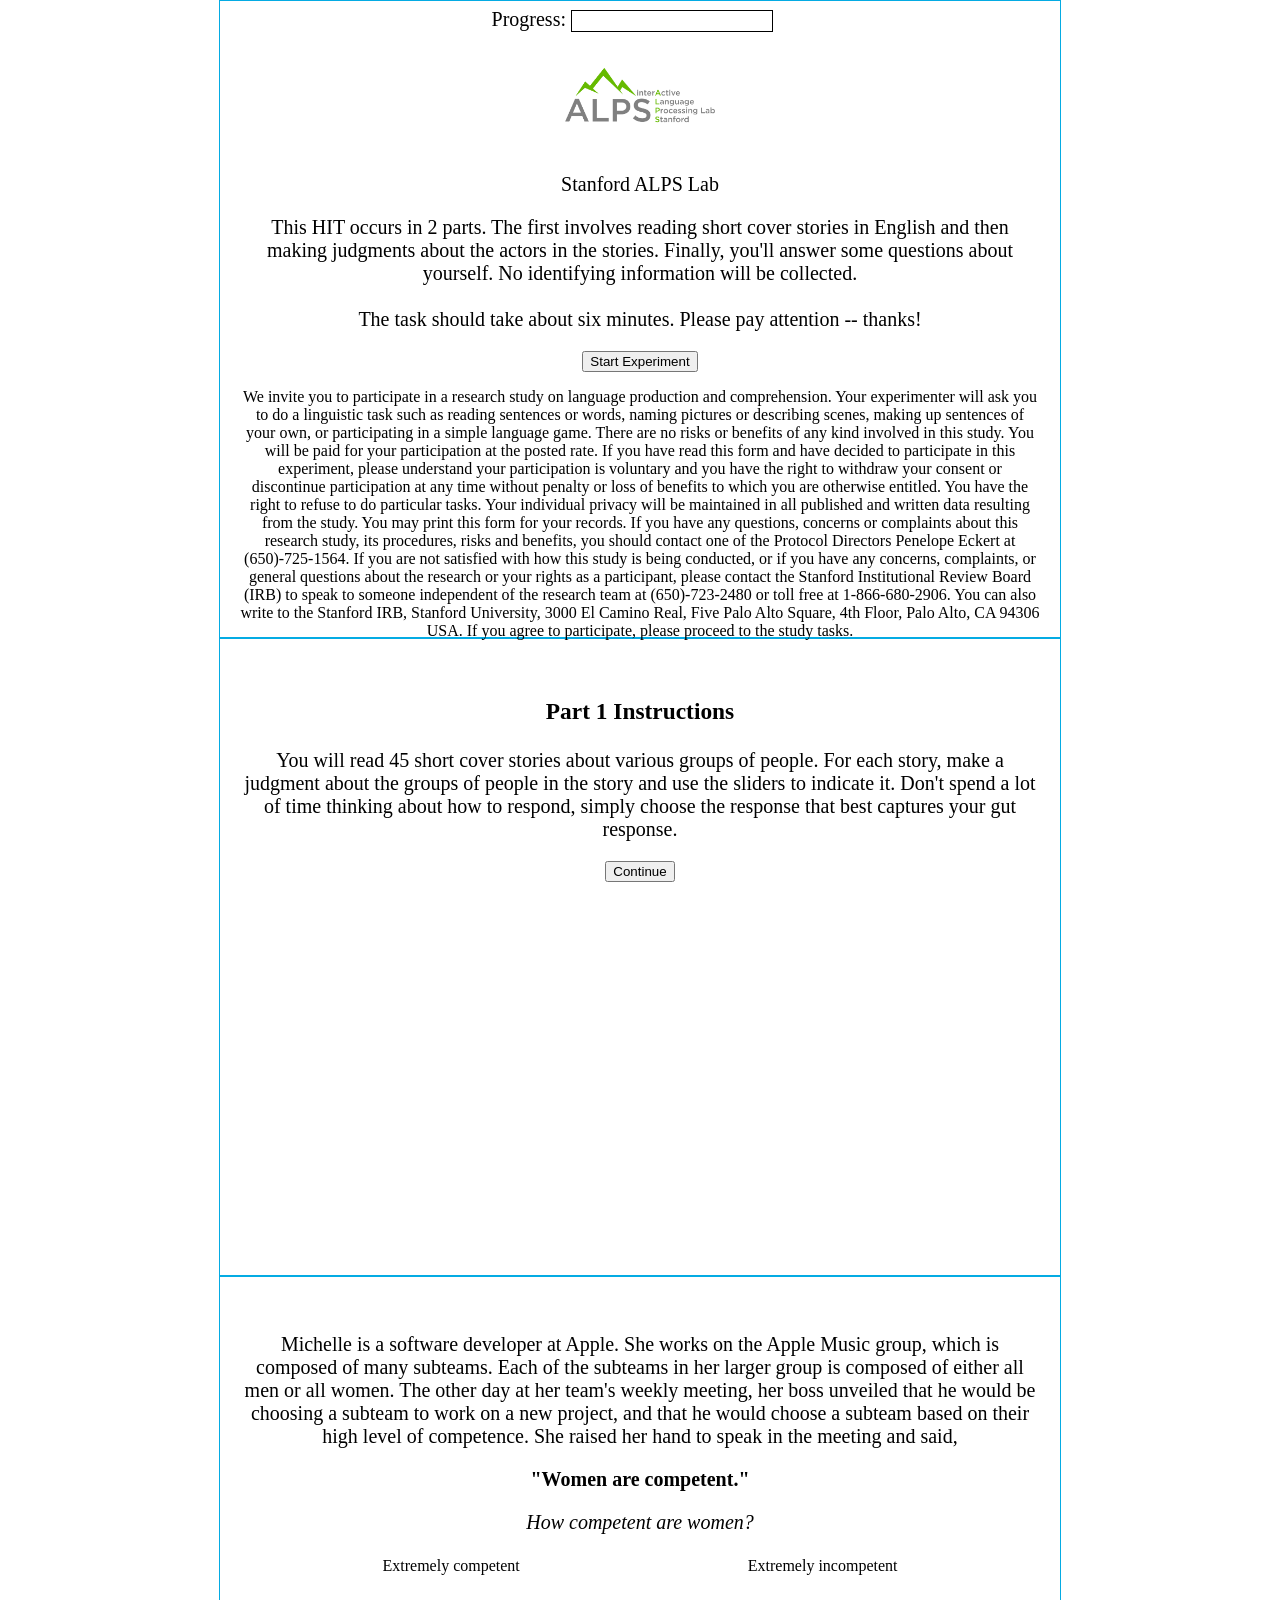
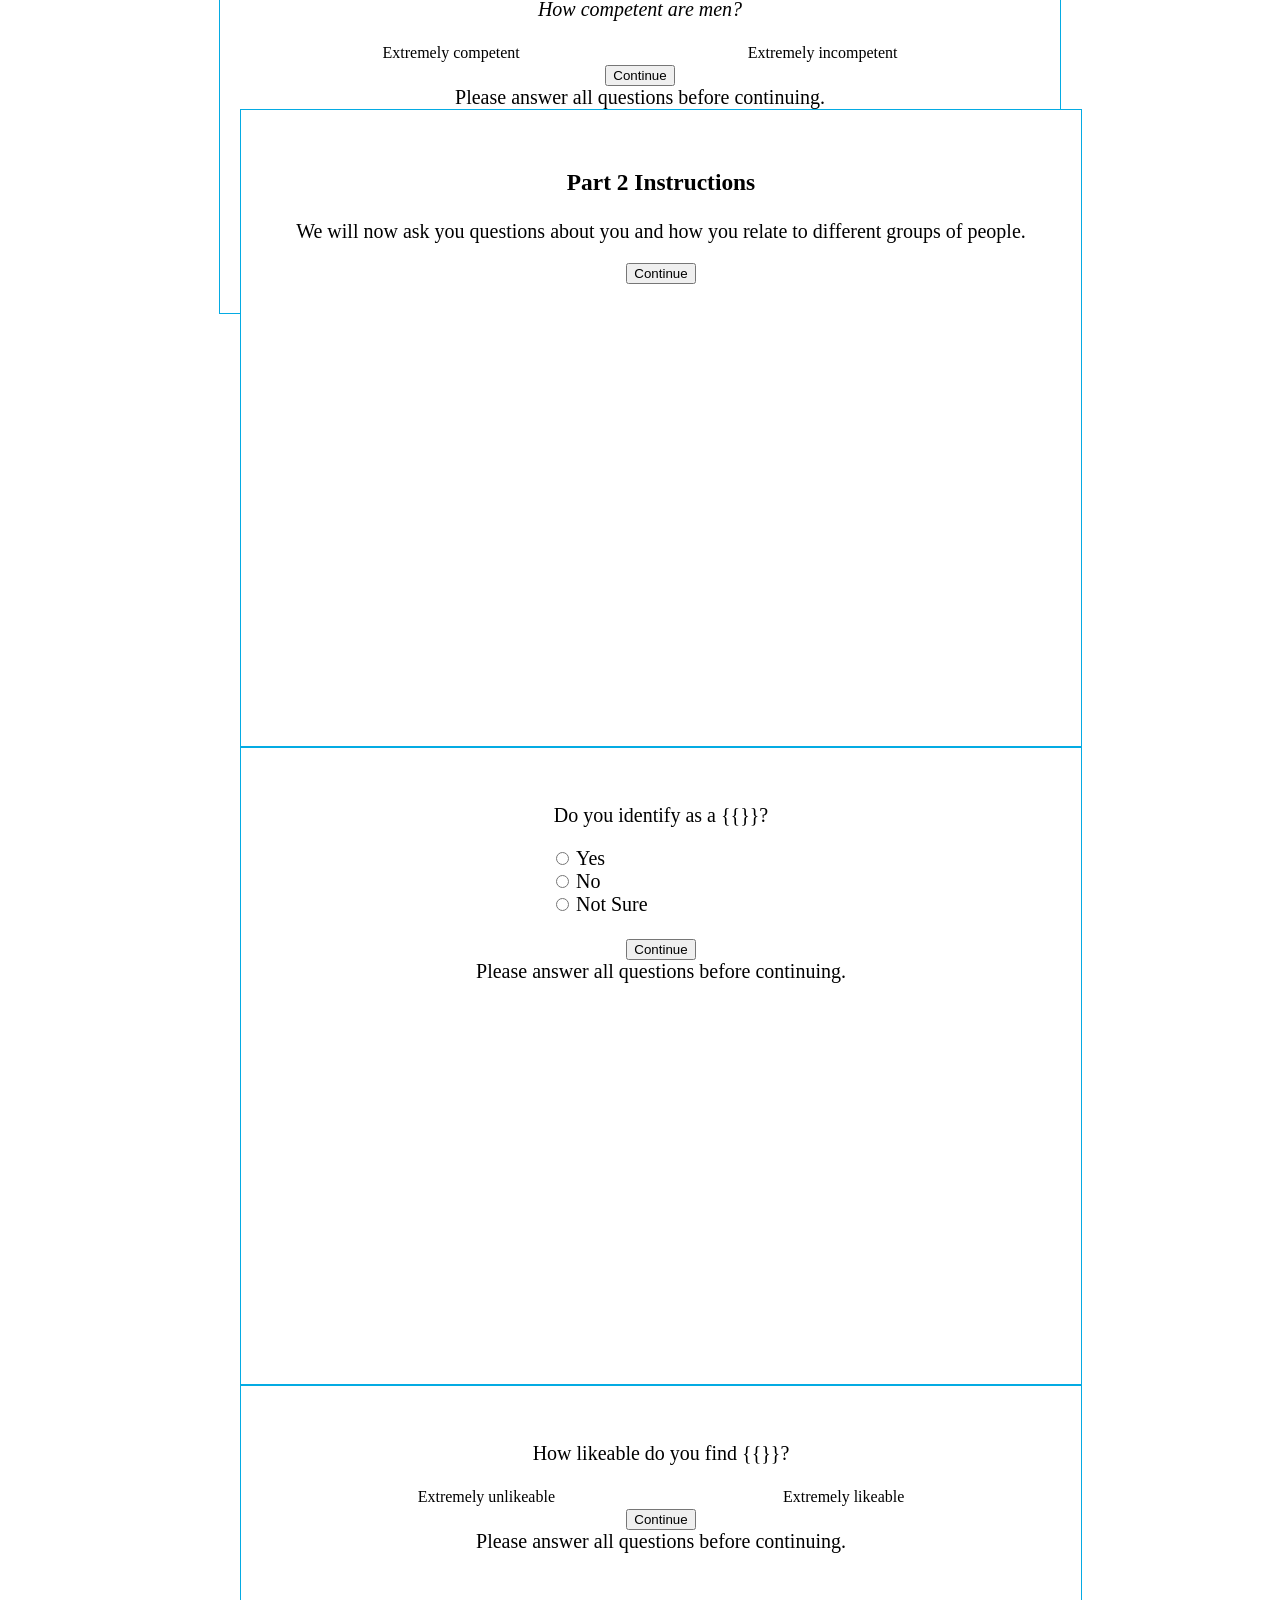
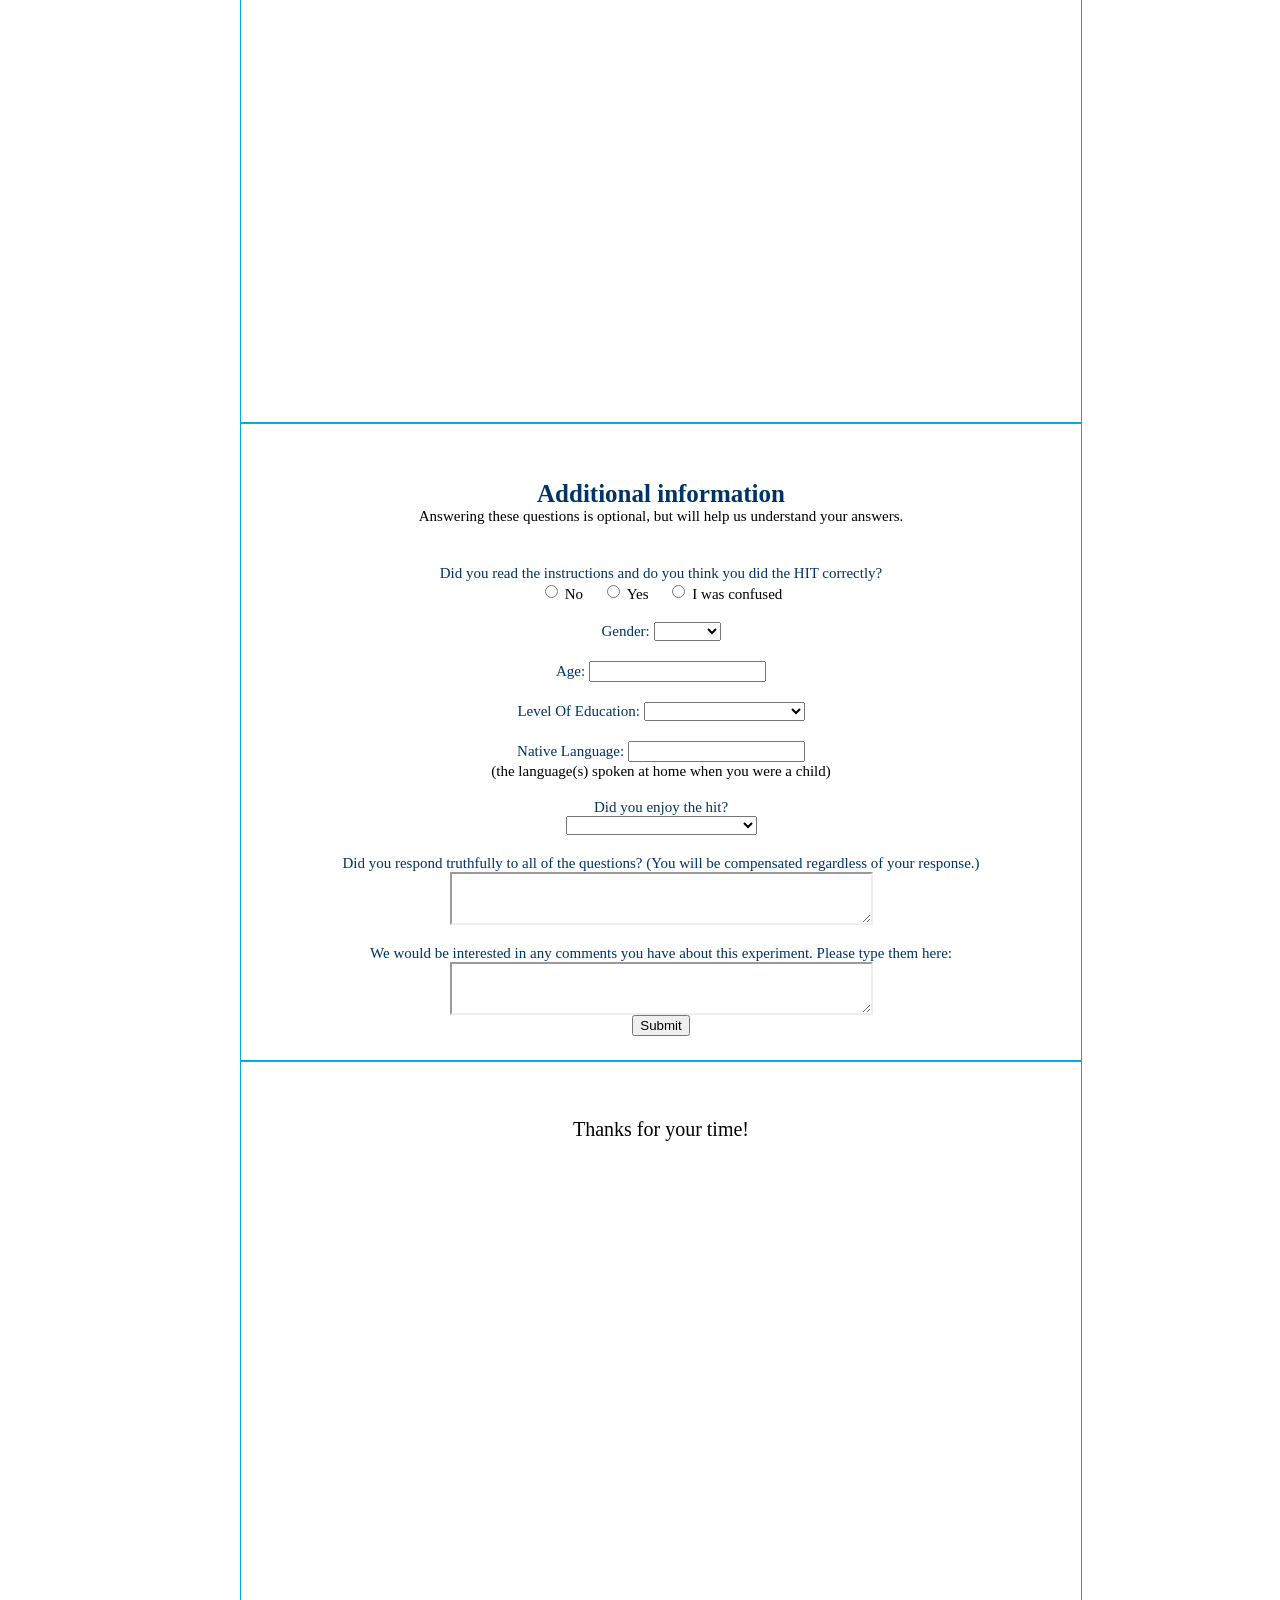
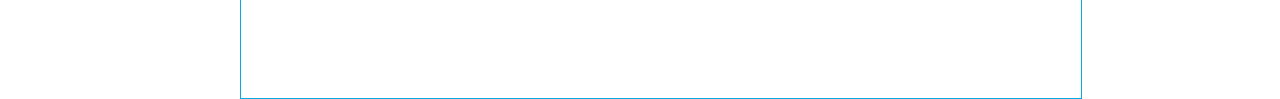
==== experiment/qud-manipulation.html @ a5c225a4 "changed dir structure" ====
<html>

<head>
    <title>Black Lives Matter Experiment</title>

    <!--JS-->

    <!-- external general utilities -->
    <script src="../_shared/js/jquery-1.11.1.min.js "></script>
    <script src="../_shared/full-projects/jquery-ui/jquery-ui.min.js"></script>
    <script src="../_shared/js/underscore-min.js"></script>
    <!-- if you want to draw stuff: -->
    <script src="../_shared/js/raphael-min.js"></script>

    <!-- cocolab experiment logic -->
    <script src="../_shared/js/exp-V2.js"></script>
    <script src="../_shared/js/stream-V2.js"></script>

    <!-- cocolab general utilities -->
    <script src="../_shared/js/mmturkey.js "></script>
    <script src="../_shared/js/browserCheck.js"></script>
    <script src="../_shared/js/utils.js"></script>
    <!-- if you want to draw cute creatures (depends on raphael): -->
    <!-- <script src="../_shared/js/ecosystem.js"></script> -->

    <!-- experiment specific helper functions -->
    <!-- <script src="js/local-utils.js"></script> -->

    <!--CSS-->
    <link href="../_shared/full-projects/jquery-ui/jquery-ui.min.css" rel="stylesheet" type="text/css"/>
    <link href="../_shared/css/cocolab-style.css" rel="stylesheet" type="text/css"/>
    <link href="css/local-style.css" rel="stylesheet" type="text/css"/>

    <!-- experiment file -->
    <script src="js/qud-manipulation.js"></script>
    <script src="stimuli/corpus.js"></script>
    <script src="stimuli/names.js"></script>

    <script> 
      var myimages=new Array("../expt-files/images/context1.1.png","../expt-files/images/context1.3.png","../expt-files/images/context1.3reg.png","../expt-files/images/context2.1.png","../expt-files/images/context2.3.png","../expt-files/images/context2.3reg.png","../expt-files/images/context3.1.png","../expt-files/images/context3.3.png","../expt-files/images/context3.3reg.png","../expt-files/images/context4.1.png","../expt-files/images/context4.3.png","../expt-files/images/context4.3reg.png","../expt-files/images/contextX.2.png")
      function preloadimages(){
        for (i=0;i<preloadimages.arguments.length;i++){
          myimages[i]=new Image()
          myimages[i].src=preloadimages.arguments[i]
          }
          }
    </script>
    
</head>

<body onload="init();">
  <noscript>This task requires JavaScript.</noscript>

  <div class="slide" id="i0" >
    <img src="../_shared/images/alpslogo.png" alt="Stanford ALPS Lab" id="cocologo"></img>
    <p id="alpslab">Stanford ALPS Lab</p>
    <p id="instruct-text">This HIT occurs in 2 parts. The first involves reading short cover stories in English and then making judgments about the actors in the stories. Finally, you'll answer some questions about yourself. No identifying information will be collected. <br><br>
    The task should take about six minutes. Please pay attention -- thanks!</p>
    <button id="start_button" type="button">Start Experiment</button>
    <p id="legal">We invite you to participate in a research study on language production and comprehension.
      Your experimenter will ask you to do a linguistic task such as reading sentences or words,
      naming pictures or describing scenes, making up sentences of your own, or participating in a
      simple language game.
      There are no risks or benefits of any kind involved in this study.
      You will be paid for your participation at the posted rate.
      If you have read this form and have decided to participate in this experiment, please
      understand your participation is voluntary and you have the right to withdraw your consent or
      discontinue participation at any time without penalty or loss of benefits to which you are
      otherwise entitled. You have the right to refuse to do particular tasks. Your individual privacy
      will be maintained in all published and written data resulting from the study. You may print
      this form for your records.
      If you have any questions, concerns or complaints about this research study, its procedures,
      risks and benefits, you should contact one of the Protocol Directors Penelope Eckert at
      (650)-725-1564.
      If you are not satisfied with how this study is being conducted, or if you have any concerns,
      complaints, or general questions about the research or your rights as a participant, please
      contact the Stanford Institutional Review Board (IRB) to speak to someone independent of the
      research team at (650)-723-2480 or toll free at 1-866-680-2906. You can also write to the
      Stanford IRB, Stanford University, 3000 El Camino Real, Five Palo Alto Square, 4th Floor,
      Palo Alto, CA 94306 USA.
If you agree to participate, please proceed to the study tasks.</p>
  </div>

  <div class="slide" id="instructions1">
    <h3>Part 1 Instructions</h3>
    <p> You will read 45 short cover stories about various groups of people. For each story, make a judgment about the groups of people in the story and use the sliders to indicate it. Don't spend a lot of time thinking about how to respond, simply choose the response that best captures your gut response. </p>
    <!-- <p class="instruction_condition">{{}}</p> -->
    <button onclick="_s.button()">Continue</button>
  </div>

  <div class="slide" id="cover_stories">

  <p class="name_said"></p>

    <p>Michelle is a software developer at Apple. She works on the Apple Music group, which is composed of many subteams. Each of the subteams in her larger group is composed of either all men or all women. The other day at her team's weekly meeting, her boss unveiled that he would be choosing a subteam to work on a new project, and that he would choose a subteam based on their high level of competence. She raised her hand to speak in the meeting and said, </p>

    <p><b>"Women are competent."</b></p>

<!--    <p><span class = "woman">{{}}</span> sold a <span class="noun">{{}}</span> in her store.</p>

    <p><span class="man1">{{}}</span> entered <span class = "woman">{{}}</span>'s store, noticed the <span class="noun">{{}}</span>, and said:</p>
    <p><span class="man1">{{}}</span> and <span class="man2">{{}}</span> see the same <span class="noun">{{}}</span>.</p> 
    <p><span class="man1">{{}}</span> says: <b><span class="utterance1">{{}}</span></b></p>

    <p><span class="man2">{{}}</span> responds: <b><span class="utterance2">{{}}</span></b></p>-->

<!--     <p>Do the statements make sense?</p>
    <label><input type="radio"  name="sense" value="Yes"/>Yes</label>
    <label><input type="radio"  name="sense" value="No"/>No</label>
    </br></br>
 -->
    <p><i>How competent are women?</i></p>

    <table id="multi_slider_table" class="slider_table">
<!--      <tr><td class="left">No, somebody must be wrong.</td><td class="right">Yes, it's a matter of opinion.</td></tr> -->
      <tr><td>Extremely competent</td><td><div id="slider0" class="slider"></div></td><td>Extremely incompetent</td></tr>
    </table>

    <p><i>How competent are men?</i></p>

    <table id="multi_slider_table" class="slider_table">
<!--      <tr><td class="left">No, somebody must be wrong.</td><td class="right">Yes, it's a matter of opinion.</td></tr> -->
      <tr><td>Extremely competent</td><td><div id="slider1" class="slider"></div></td><td>Extremely incompetent</td></tr>
    </table>

    <button onclick="_s.button()">Continue</button>
    <div class="err">Please answer all questions before continuing.</div>

  <div class="slide" id="instructions2">
    <h3>Part 2 Instructions</h3>
    <p> We will now ask you questions about you and how you relate to different groups of people.</p>
    <!-- <p class="instruction_condition">{{}}</p> -->
    <button onclick="_s.button()">Continue</button>
  </div>

<!-- ****************************************************************************
  *******************************************************************************
  *******************************************************************************
  *******************************************************************************
  *******************************************************************************
  STILL UNDONE: PART 2 WITH SLIDERS AND RADIO BUTTONS FOR IDENTIFYING PEOPLE -->

  <div class="slide" id="identity">

  <p class="name_said"></p>

    <p>Do you identify as a <span class = "singular">{{}}</span>?</p>
    <div id = "radio_outer_container" align = 'center'>
      <div id="radio_inner_container" align="left">
<!--      <tr><td class="left">No, somebody must be wrong.</td><td class="right">Yes, it's a matter of opinion.</td></tr> -->
      <!---<tr><td>No, somebody must be wrong.</td><td><div id="slider0" class="slider"></div></td><td>Yes, it's a matter of opinion.</td></tr>-->
        <label><input type="radio"  name="response2" value="Yes"/>Yes</label>
        <br/>
        <label><input type="radio"  name="response2" value="No"/>No</span></label>
        <br/>
        <label><input type="radio"  name="response2" value="Confused"/>Not Sure</label>
      </div>
    </div>
    <br/>

<!--    <p><span class = "woman">{{}}</span> sold a <span class="noun">{{}}</span> in her store.</p>

    <p><span class="man1">{{}}</span> entered <span class = "woman">{{}}</span>'s store, noticed the <span class="noun">{{}}</span>, and said:</p>
    <p><span class="man1">{{}}</span> and <span class="man2">{{}}</span> see the same <span class="noun">{{}}</span>.</p> 
    <p><span class="man1">{{}}</span> says: <b><span class="utterance1">{{}}</span></b></p>

    <p><span class="man2">{{}}</span> responds: <b><span class="utterance2">{{}}</span></b></p>-->

<!--     <p>Do the statements make sense?</p>
    <label><input type="radio"  name="sense" value="Yes"/>Yes</label>
    <label><input type="radio"  name="sense" value="No"/>No</label>
    </br></br>
 -->
    <!--<p>How likeable do you find <span class = "noun">{{}}</span>?</p>

    <table id="multi_slider_table" class="slider_table">
      <tr><td class="left">No, somebody must be wrong.</td><td class="right">Yes, it's a matter of opinion.</td></tr>
      <tr><td>Extremely unlikeable</td><td><div id="slider0" class="slider"></div></td><td>Extremely likeable</td></tr>
    </table> -->

    <button onclick="_s.button()">Continue</button>
    <div class="err">Please answer all questions before continuing.</div>
  </div>

  <div class="slide" id="likeability">

  <p class="name_said"></p>

<!--    <p><span class = "woman">{{}}</span> sold a <span class="noun">{{}}</span> in her store.</p>

    <p><span class="man1">{{}}</span> entered <span class = "woman">{{}}</span>'s store, noticed the <span class="noun">{{}}</span>, and said:</p>
    <p><span class="man1">{{}}</span> and <span class="man2">{{}}</span> see the same <span class="noun">{{}}</span>.</p> 
    <p><span class="man1">{{}}</span> says: <b><span class="utterance1">{{}}</span></b></p>

    <p><span class="man2">{{}}</span> responds: <b><span class="utterance2">{{}}</span></b></p>-->

<!--     <p>Do the statements make sense?</p>
    <label><input type="radio"  name="sense" value="Yes"/>Yes</label>
    <label><input type="radio"  name="sense" value="No"/>No</label>
    </br></br>
 -->
    <p>How likeable do you find <span class = "noun">{{}}</span>?</p>

    <table id="multi_slider_table" class="slider_table">
<!--      <tr><td class="left">No, somebody must be wrong.</td><td class="right">Yes, it's a matter of opinion.</td></tr> -->
      <tr><td>Extremely unlikeable</td><td><div id="slider0" class="slider"></div></td><td>Extremely likeable</td></tr>
    </table>

    <button onclick="_s.button()">Continue</button>
    <div class="err">Please answer all questions before continuing.</div>
  </div>

  <div class="slide"  id="subj_info">
    <div class="long_form">
      <div class="subj_info_title">Additional information</div>
      <p class="info">Answering these questions is optional, but will help us understand your answers.</p>
      <p>Did you read the instructions and do you think you did the HIT correctly?</p>
      <label><input type="radio"  name="assess" value="No"/>No</label>
      <label><input type="radio"  name="assess" value="Yes"/>Yes</label>
      <label><input type="radio"  name="assess" value="Confused"/>I was confused</label>

      <p>Gender:
        <select id="gender">
          <label><option value=""/></label>
          <label><option value="Male"/>Male</label>
          <label><option value="Female"/>Female</label>
          <label><option value="Other"/>Other</label>
        </select>
      </p>

      <p>Age: <input type="text" id="age"/></p>

      <p>Level Of Education:
        <select id="education">
          <label><option value="-1"/></label>
          <label><option value="0"/>Some High School</label>
          <label><option value="1"/>Graduated High School</label>
          <label><option value="2"/>Some College</label>
          <label><option value="3"/>Graduated College</label>
          <label><option value="4"/>Hold a higher degree</label>
        </select>
      </p>

      <p>Native Language: <input type="text" id="language"/></p>
      <label>(the language(s) spoken at home when you were a child)</label>

      <p>Did you enjoy the hit?</p>
      <select id="enjoyment">
        <label><option value="-1"></option></label>
        <label><option value="0">Worse than the Average HIT</option></label>
        <label><option value="1" >An Average HIT</option></label>
        <label><option value="2">Better than average HIT</option></label>
      </select>

      <p>Did you respond truthfully to all of the questions? (You will be compensated regardless of your response.)</p>
      <textarea id="comments" rows="3" cols="50"></textarea>
      <br/>

      <p>We would be interested in any comments you have about this experiment. Please type them here:</p>
      <textarea id="comments" rows="3" cols="50"></textarea>
      <br/>
      <button onclick="_s.submit()">Submit</button>
    </div>
  </div>

  <div id="thanks" class="slide js" >
    <p  class="big">Thanks for your time!</p>
  </div>

  <div class="progress">
    <span>Progress:</span>
    <div class="bar-wrapper">
      <div class="bar" width="0%">
      </div>
    </div>
  </div>

</body>
</html>
---- _shared/css/cocolab-style.css ----
body {
	margin:0 0 0 0; /*squish slide into mturk window*/
}

table {
	/* center all tables by default */
	margin: auto;
}

/*the experiment happens in "slides"*/
.slide {
	/*pad the inside of the slide*/
	padding-top: 10px;
	padding-left: 20px;
	padding-right: 20px;

    /*center slide within the window*/
	margin: auto auto;
	margin-top: 0px;

	/*all elements in a slide will be centered by default*/
    text-align: center;

    border: 1px solid #04abe3;
    width: 800px;
    height: 600px;

    /*could explicitly set the following, but these are the defaults for me (chrome, linux)*/
    font-size: 20px;
    background-color: rgb(255,255,255);
}

/* start slide */

#cocolab {
	font-weight: bold;
}

#legal {
	font-size: 0.8em;
}

/*make the subj_info slide prettier*/

.subj_info_title {
	color:#036;
	background:transparent;
	font-size:25;
	font-weight:bold;
}

div.long_form {
	font-size: 15px;
}

fieldset {
	border: none;
	border-top: solid 1px #ccc;
}

div.long_form p {
    color:#036;
    margin: 20px 0 0 0;
}

div.long_form p.info {
    margin:0 0 40px 0;
    padding:0;
    color:black;
}

div.long_form label {
	padding: .5em .5em;
}

textarea {
	border: 2px inset;
}

/* sliders */


/*align the left and right labels for the sliders properly*/
.slider_table .left {
	display: inline;
	text-align: left;
	float: left;
}

.slider_table .right {
	display: inline;
	text-align: right;
	float: right;
}

.slider_target {
	text-align: right;
}

.ui-slider-range {
	/* you could have a "range" which makes the slider to the left of the handle a different color from the background */
	background: transparent;
}

#cocologo {
    width: 200px;
    margin: 10px;
}

.slider {
	width: 400;
	margin: 10px;
}

/* Progress Bar */
.progress{
  position: absolute;
  right: 10px;
  top: 10px;
}
.progress span{
  position:relative;
  top: -6px;
}

.bar-wrapper{
    height:20px;
    width:200px;
    border:1px solid #000000;
    display:inline-block;
}

.bar{
    position:relative;
    height:100%;
    width:0px;
    background-color:#000000
}
---- experiment/css/local-style.css ----
.slider {
  /* default is width 400 and margin 10 */
	width: 200;
	margin: 10px;
}

.progress {
    position: absolute;
    top: 10px;
    right: 50%;
    margin-right: -133;
}

.slide {
    padding-top: 36px;
    /*padding-bottom: 50px;*/

}


.long_form {
    padding-top: 20px;
}

#radio_inner_container {
    margin-left: 290px;
    margin-right: 130px;
}

input[type="radio"] {
  margin-right: 7;
}
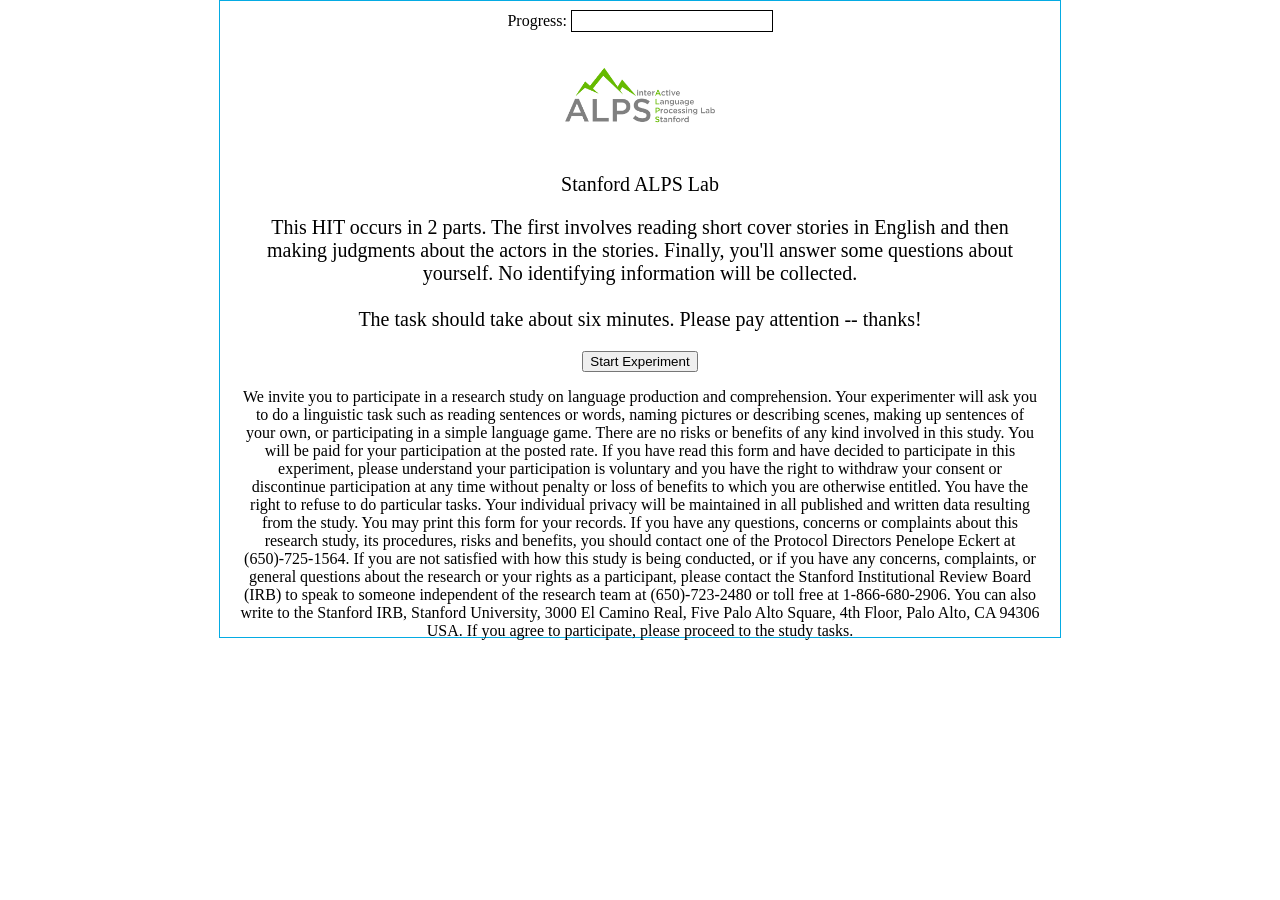
==== commit 4471a982: "made experiment" ====
--- a/experiment/qud-manipulation.html
+++ b/experiment/qud-manipulation.html
@@ -92,9 +92,9 @@
 
   <p class="name_said"></p>
 
-    <p>Michelle is a software developer at Apple. She works on the Apple Music group, which is composed of many subteams. Each of the subteams in her larger group is composed of either all men or all women. The other day at her team's weekly meeting, her boss unveiled that he would be choosing a subteam to work on a new project, and that he would choose a subteam based on their high level of competence. She raised her hand to speak in the meeting and said, </p>
+    <p><span class = "cover_story">{{}}</span></p>
 
-    <p><b>"Women are competent."</b></p>
+    <p><b><span class = "statement">{{}}</span></b></p>
 
 <!--    <p><span class = "woman">{{}}</span> sold a <span class="noun">{{}}</span> in her store.</p>
 
@@ -109,101 +109,18 @@
     <label><input type="radio"  name="sense" value="No"/>No</label>
     </br></br>
  -->
-    <p><i>How competent are women?</i></p>
+    <p><i>How <span class = "predicate">{{}}</span> are <span class = "crit_noun">{{}}</span>, according to Michelle?</i></p>
 
     <table id="multi_slider_table" class="slider_table">
 <!--      <tr><td class="left">No, somebody must be wrong.</td><td class="right">Yes, it's a matter of opinion.</td></tr> -->
-      <tr><td>Extremely competent</td><td><div id="slider0" class="slider"></div></td><td>Extremely incompetent</td></tr>
+      <tr><td>Extremely <span class = "opposite">{{}}</span></td><td><div id="slider0" class="slider"></div></td><td>Extremely <span class = "predicate">{{}}</span></td></tr>
     </table>
 
-    <p><i>How competent are men?</i></p>
+    <p><i>How <span class = "predicate">{{}}</span> are <span class = "other_noun">{{}}</span>, according to Michelle?</i></p>
 
     <table id="multi_slider_table" class="slider_table">
 <!--      <tr><td class="left">No, somebody must be wrong.</td><td class="right">Yes, it's a matter of opinion.</td></tr> -->
-      <tr><td>Extremely competent</td><td><div id="slider1" class="slider"></div></td><td>Extremely incompetent</td></tr>
-    </table>
-
-    <button onclick="_s.button()">Continue</button>
-    <div class="err">Please answer all questions before continuing.</div>
-
-  <div class="slide" id="instructions2">
-    <h3>Part 2 Instructions</h3>
-    <p> We will now ask you questions about you and how you relate to different groups of people.</p>
-    <!-- <p class="instruction_condition">{{}}</p> -->
-    <button onclick="_s.button()">Continue</button>
-  </div>
-
-<!-- ****************************************************************************
-  *******************************************************************************
-  *******************************************************************************
-  *******************************************************************************
-  *******************************************************************************
-  STILL UNDONE: PART 2 WITH SLIDERS AND RADIO BUTTONS FOR IDENTIFYING PEOPLE -->
-
-  <div class="slide" id="identity">
-
-  <p class="name_said"></p>
-
-    <p>Do you identify as a <span class = "singular">{{}}</span>?</p>
-    <div id = "radio_outer_container" align = 'center'>
-      <div id="radio_inner_container" align="left">
-<!--      <tr><td class="left">No, somebody must be wrong.</td><td class="right">Yes, it's a matter of opinion.</td></tr> -->
-      <!---<tr><td>No, somebody must be wrong.</td><td><div id="slider0" class="slider"></div></td><td>Yes, it's a matter of opinion.</td></tr>-->
-        <label><input type="radio"  name="response2" value="Yes"/>Yes</label>
-        <br/>
-        <label><input type="radio"  name="response2" value="No"/>No</span></label>
-        <br/>
-        <label><input type="radio"  name="response2" value="Confused"/>Not Sure</label>
-      </div>
-    </div>
-    <br/>
-
-<!--    <p><span class = "woman">{{}}</span> sold a <span class="noun">{{}}</span> in her store.</p>
-
-    <p><span class="man1">{{}}</span> entered <span class = "woman">{{}}</span>'s store, noticed the <span class="noun">{{}}</span>, and said:</p>
-    <p><span class="man1">{{}}</span> and <span class="man2">{{}}</span> see the same <span class="noun">{{}}</span>.</p> 
-    <p><span class="man1">{{}}</span> says: <b><span class="utterance1">{{}}</span></b></p>
-
-    <p><span class="man2">{{}}</span> responds: <b><span class="utterance2">{{}}</span></b></p>-->
-
-<!--     <p>Do the statements make sense?</p>
-    <label><input type="radio"  name="sense" value="Yes"/>Yes</label>
-    <label><input type="radio"  name="sense" value="No"/>No</label>
-    </br></br>
- -->
-    <!--<p>How likeable do you find <span class = "noun">{{}}</span>?</p>
-
-    <table id="multi_slider_table" class="slider_table">
-      <tr><td class="left">No, somebody must be wrong.</td><td class="right">Yes, it's a matter of opinion.</td></tr>
-      <tr><td>Extremely unlikeable</td><td><div id="slider0" class="slider"></div></td><td>Extremely likeable</td></tr>
-    </table> -->
-
-    <button onclick="_s.button()">Continue</button>
-    <div class="err">Please answer all questions before continuing.</div>
-  </div>
-
-  <div class="slide" id="likeability">
-
-  <p class="name_said"></p>
-
-<!--    <p><span class = "woman">{{}}</span> sold a <span class="noun">{{}}</span> in her store.</p>
-
-    <p><span class="man1">{{}}</span> entered <span class = "woman">{{}}</span>'s store, noticed the <span class="noun">{{}}</span>, and said:</p>
-    <p><span class="man1">{{}}</span> and <span class="man2">{{}}</span> see the same <span class="noun">{{}}</span>.</p> 
-    <p><span class="man1">{{}}</span> says: <b><span class="utterance1">{{}}</span></b></p>
-
-    <p><span class="man2">{{}}</span> responds: <b><span class="utterance2">{{}}</span></b></p>-->
-
-<!--     <p>Do the statements make sense?</p>
-    <label><input type="radio"  name="sense" value="Yes"/>Yes</label>
-    <label><input type="radio"  name="sense" value="No"/>No</label>
-    </br></br>
- -->
-    <p>How likeable do you find <span class = "noun">{{}}</span>?</p>
-
-    <table id="multi_slider_table" class="slider_table">
-<!--      <tr><td class="left">No, somebody must be wrong.</td><td class="right">Yes, it's a matter of opinion.</td></tr> -->
-      <tr><td>Extremely unlikeable</td><td><div id="slider0" class="slider"></div></td><td>Extremely likeable</td></tr>
+      <tr><td>Extremely <span class = "opposite">{{}}</span></td><td><div id="slider1" class="slider"></div></td><td>Extremely <span class = "predicate">{{}}</span></td></tr>
     </table>
 
     <button onclick="_s.button()">Continue</button>
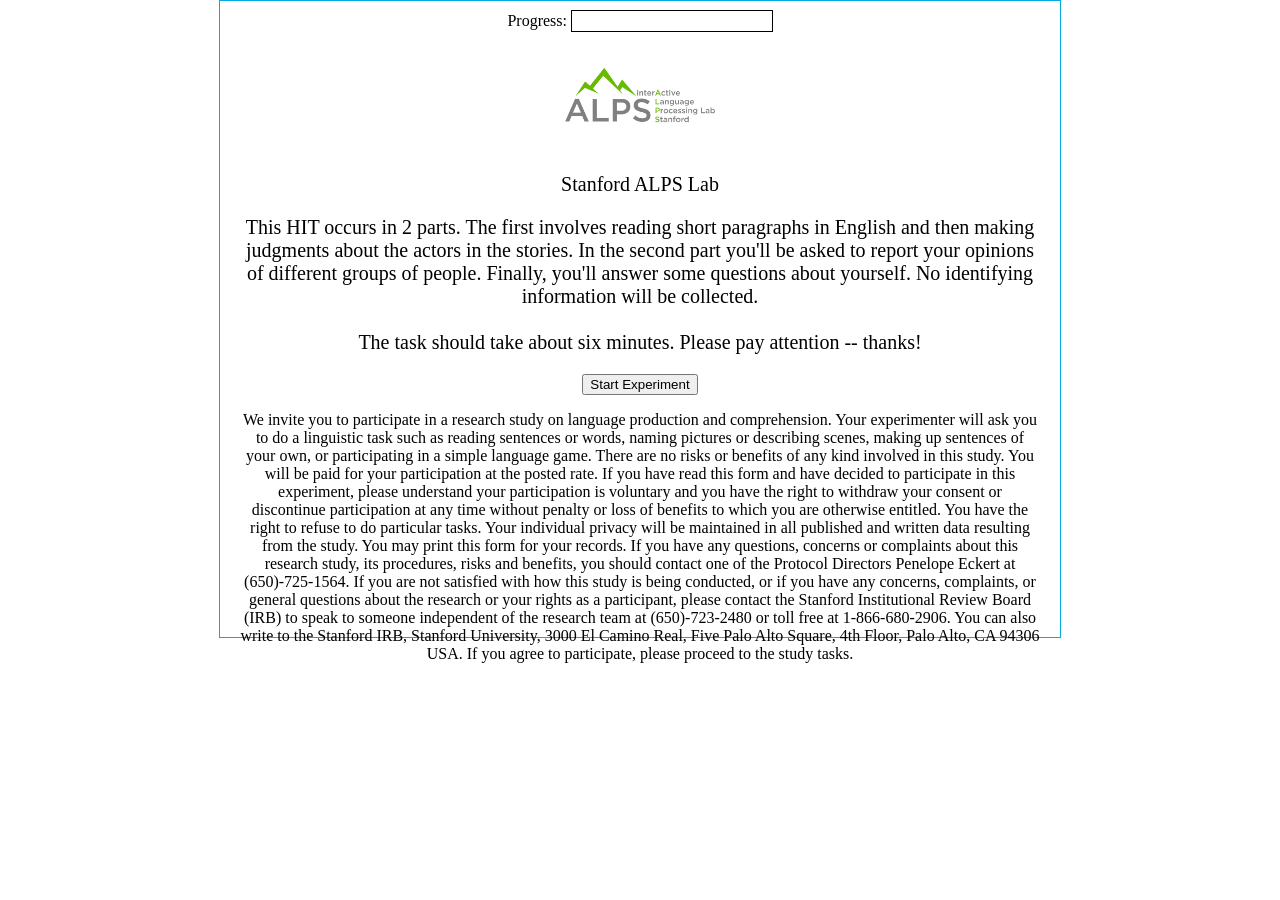
==== commit 27204e53: "changing intro script" ====
--- a/experiment/qud-manipulation.html
+++ b/experiment/qud-manipulation.html
@@ -54,7 +54,7 @@
   <div class="slide" id="i0" >
     <img src="../_shared/images/alpslogo.png" alt="Stanford ALPS Lab" id="cocologo"></img>
     <p id="alpslab">Stanford ALPS Lab</p>
-    <p id="instruct-text">This HIT occurs in 2 parts. The first involves reading short cover stories in English and then making judgments about the actors in the stories. Finally, you'll answer some questions about yourself. No identifying information will be collected. <br><br>
+    <p id="instruct-text">This HIT occurs in 2 parts. The first involves reading short paragraphs in English and then making judgments about the actors in the stories. In the second part you'll be asked to report your opinions of different groups of people. Finally, you'll answer some questions about yourself. No identifying information will be collected. <br><br>
     The task should take about six minutes. Please pay attention -- thanks!</p>
     <button id="start_button" type="button">Start Experiment</button>
     <p id="legal">We invite you to participate in a research study on language production and comprehension.
@@ -90,8 +90,6 @@
 
   <div class="slide" id="cover_stories">
 
-  <p class="name_said"></p>
-
     <p><span class = "cover_story">{{}}</span></p>
 
     <p><b><span class = "statement">{{}}</span></b></p>
@@ -109,18 +107,73 @@
     <label><input type="radio"  name="sense" value="No"/>No</label>
     </br></br>
  -->
-    <p><i>How <span class = "predicate">{{}}</span> are <span class = "crit_noun">{{}}</span>, according to Michelle?</i></p>
+    <div class = 'comprehension'>
+      <p><i>Has the <span class = 'boss'>{{}}</span> chosen at least one <span class = 'group'>{{}}</span>?</i></p>
+
+      <div id = "radio_outer_container" align = "center">
+        <div id="radio_inner_container" align="left">
+  <!--      <tr><td class="left">No, somebody must be wrong.</td><td class="right">Yes, it's a matter of opinion.</td></tr> -->
+        <!---<tr><td>No, somebody must be wrong.</td><td><div id="slider0" class="slider"></div></td><td>Yes, it's a matter of opinion.</td></tr>-->
+        <label><input type="radio"  id = "r1" name="response" value = "yes"/><span id = "r1_span">Yes</span></label>
+        <br/>
+        <label><input type="radio"  id = "r2" name="response" value = "no"/><span id = "r2_span">No</span></label>
+        </div>
+      </div>
+
+      <button onclick="_s.button_comprehension()">Continue</button>
+      <div class="err">Are you sure? Please re-read the paragraph and try again.</div>
+      <div class = "no_response">Please answer all questions before continuing.</div>
+    </div>
+
+    <div class = 'critical'>
+      <p><i>How <span class = "predicate">{{}}</span> are <span class = "crit_noun">{{}}</span>, according to <span class = 'speaker'>{{}}</span>?</i></p>
+
+      <table id="multi_slider_table" class="slider_table">
+  <!--      <tr><td class="left">No, somebody must be wrong.</td><td class="right">Yes, it's a matter of opinion.</td></tr> -->
+        <tr><td>Extremely <span class = "opposite">{{}}</span></td><td><div id="slider0" class="slider"></div></td><td>Extremely <span class = "predicate">{{}}</span></td></tr>
+      </table>
+
+      <p><i>How <span class = "predicate">{{}}</span> are <span class = "other_noun">{{}}</span>, according to <span class = 'speaker'>{{}}</span>?</i></p>
+
+      <table id="multi_slider_table" class="slider_table">
+  <!--      <tr><td class="left">No, somebody must be wrong.</td><td class="right">Yes, it's a matter of opinion.</td></tr> -->
+        <tr><td>Extremely <span class = "opposite">{{}}</span></td><td><div id="slider1" class="slider"></div></td><td>Extremely <span class = "predicate">{{}}</span></td></tr>
+      </table>
+
+      <button onclick="_s.button_critical()">Continue</button>
+      <div class="err2">Please answer all questions before continuing.</div>
+    </div>
+  </div>
+
+  <div class="slide" id="instructions2">
+    <h3>Part 2 Instructions</h3>
+    <p> We will now ask you questions about your beliefs about different groups of people.</p>
+    <!-- <p class="instruction_condition">{{}}</p> -->
+    <button onclick="_s.button()">Continue</button>
+  </div>
+
+  <div class="slide" id="priors">
+
+  <p class="name_said"></p>
+
+<!--    <p><span class = "woman">{{}}</span> sold a <span class="noun">{{}}</span> in her store.</p>
+
+    <p><span class="man1">{{}}</span> entered <span class = "woman">{{}}</span>'s store, noticed the <span class="noun">{{}}</span>, and said:</p>
+    <p><span class="man1">{{}}</span> and <span class="man2">{{}}</span> see the same <span class="noun">{{}}</span>.</p> 
+    <p><span class="man1">{{}}</span> says: <b><span class="utterance1">{{}}</span></b></p>
+
+    <p><span class="man2">{{}}</span> responds: <b><span class="utterance2">{{}}</span></b></p>-->
+
+<!--     <p>Do the statements make sense?</p>
+    <label><input type="radio"  name="sense" value="Yes"/>Yes</label>
+    <label><input type="radio"  name="sense" value="No"/>No</label>
+    </br></br>
+ -->
+    <p>How <span class = "predicate">{{}}</span> do you find <span class = "noun">{{}}</span>?</p>
 
     <table id="multi_slider_table" class="slider_table">
 <!--      <tr><td class="left">No, somebody must be wrong.</td><td class="right">Yes, it's a matter of opinion.</td></tr> -->
-      <tr><td>Extremely <span class = "opposite">{{}}</span></td><td><div id="slider0" class="slider"></div></td><td>Extremely <span class = "predicate">{{}}</span></td></tr>
-    </table>
-
-    <p><i>How <span class = "predicate">{{}}</span> are <span class = "other_noun">{{}}</span>, according to Michelle?</i></p>
-
-    <table id="multi_slider_table" class="slider_table">
-<!--      <tr><td class="left">No, somebody must be wrong.</td><td class="right">Yes, it's a matter of opinion.</td></tr> -->
-      <tr><td>Extremely <span class = "opposite">{{}}</span></td><td><div id="slider1" class="slider"></div></td><td>Extremely <span class = "predicate">{{}}</span></td></tr>
+      <tr><td>Extremely <span class = "opposite">{{}}</span></td><td><div id="slider2" class="slider"></div></td><td>Extremely <span class = "predicate">{{}}</span></td></tr>
     </table>
 
     <button onclick="_s.button()">Continue</button>
